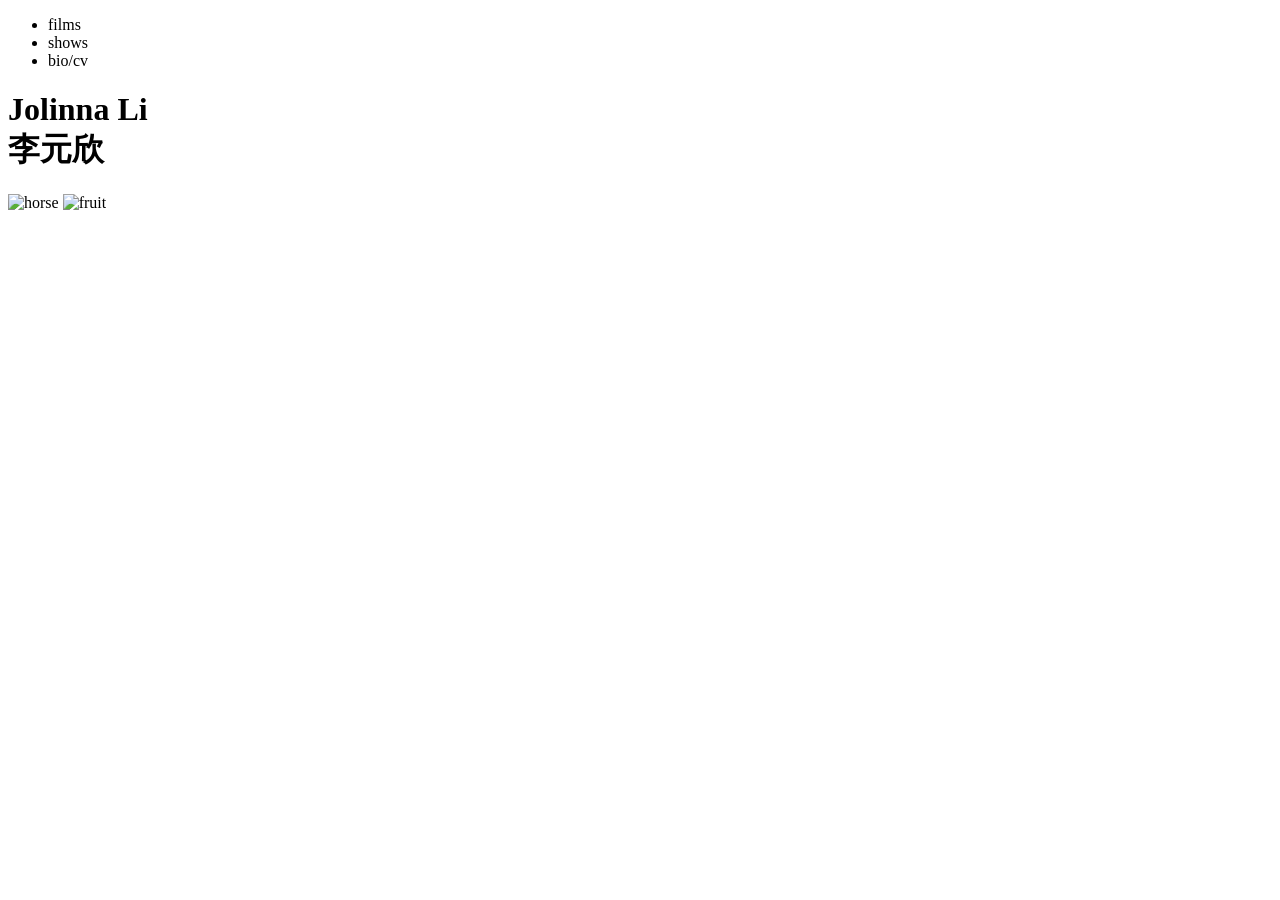
==== docs/index.html @ 83daa9af "Site update.." ====
<!DOCTYPE html>
<script>
window.idToGroup = {"home-remedies":"films","napa":"films","whats-the-hurry":"films","series-of-experiments":"films","guizhou":"films","a-rolling-stone-gathers-no-moss":"films","animus":"films","crows-mouth-film":"films","home-of-rocks":"films","fairytale":"films","me-and-my-babysitter":"films","growing-and-leaving":"films","intro-film":"films","the-womb-is-an-altar-of-all-the-things-i-miss":"shows","the-hand-is-no-ones":"shows"}
</script>
<!-- <!DOCTYPE html> -->
<link rel=stylesheet href="style.css">

<body>
	<div id="sidebar">
		<ul>
			<li id="but_films">films</li>
			<li id="but_shows">shows</li>
			<li id="but_bio">bio/cv</li>
		</ul>
	</div>
	<div id="sidebar2">
		<div id="sidebar_films" hidden>
			<ul>
				<li><a href="#home-remedies">home remedies</a></li><li><a href="#napa">NAPA</a></li><li><a href="#whats-the-hurry">what’s the hurry</a></li><li><a href="#series-of-experiments">A Series of Experiments on Time and Place</a></li><li><a href="#guizhou">Gui Zhou (Stories of the Return)</a></li><li><a href="#a-rolling-stone-gathers-no-moss">a rolling stone gathers no moss</a></li><li><a href="#animus">Animus</a></li><li><a href="#crows-mouth-film">crow’s mouth</a></li><li><a href="#home-of-rocks">home of rocks</a></li><li><a href="#fairytale">Fairytale</a></li><li><a href="#me-and-my-babysitter">Me and My Babysitter</a></li><li><a href="#growing-and-leaving">Growing and leaving</a></li><li><a href="#intro-film">Intro Film</a></li>
			</ul>
		</div>
		<div id="sidebar_shows" hidden>
			<ul>
				<li><a href="#the-womb-is-an-altar-of-all-the-things-i-miss">the womb is an altar of all the things i miss</a></li><li><a href="#the-hand-is-no-ones">the hand is no one’s by JAR</a></li>
			</ul>
		</div>
	</div>
	<div id="content">
		<div id="section_home" class="content_section">
			<h1>Jolinna Li<br>李元欣</h1>
			<img src="https://jolinnaliarchive.github.io/media/stills/napa/1.webp" alt="horse" id="horse">
			<img src="https://jolinnaliarchive.github.io/media/stills/home-remedies/3.webp" alt="fruit" id="fruit">
		</div>
		<div id="section_films" class="content_section" hidden>
			<div id="film_list_wrapper" class="content_wrapper">
				<div id="film_list" class="content">
					
<section id="home-remedies" class="film">
<div class="film_description">
	<h1>home remedies</h1>
	<time><time>January 2026</time></time>
	<p>Lost things in a dark river, a hand combing through it. A child on the search for order does it in secret to preserve its sacredness. Time precipitates. It gathers in low places. But the juvenile rituals remain. Praying morphs into home remedies made with glistening wax apples before finally taking form through the iris of the camera, where another system of faith is constructed.</p>

</div>
<div class="film_video"></div>

<div class="stills_slide">
	<div class="stills_wrapper">
		<div class="stills">
			<img src="https://jolinnaliarchive.github.io/media/stills/home-remedies/1.webp" alt="still"><img src="https://jolinnaliarchive.github.io/media/stills/home-remedies/2.webp" alt="still"><img src="https://jolinnaliarchive.github.io/media/stills/home-remedies/3.webp" alt="still"><img src="https://jolinnaliarchive.github.io/media/stills/home-remedies/4.webp" alt="still"><img src="https://jolinnaliarchive.github.io/media/stills/home-remedies/5.webp" alt="still"><img src="https://jolinnaliarchive.github.io/media/stills/home-remedies/6.webp" alt="still"><img src="https://jolinnaliarchive.github.io/media/stills/home-remedies/7.webp" alt="still"><img src="https://jolinnaliarchive.github.io/media/stills/home-remedies/8.webp" alt="still"><img src="https://jolinnaliarchive.github.io/media/stills/home-remedies/9.webp" alt="still"><img src="https://jolinnaliarchive.github.io/media/stills/home-remedies/10.webp" alt="still"><img src="https://jolinnaliarchive.github.io/media/stills/home-remedies/11.webp" alt="still">
		</div>
	</div>
</div>

</section>

<section id="napa" class="film">
<div class="film_description">
	<h1>NAPA</h1>
	<time><time>April 2025</time></time>
	<p>Three strangers meet in a park. Their conversation digresses, esses and flows. Are they evading an ending? Their imagination can only take them so far, but still, they take flight, hoping to suspend each other, or themselves, in story. A fisherman. A deer. A cabbage. Time multiplies and expands to hold their stories, but only for so long.</p>

</div>
<div class="film_video"><div style="padding:56.25% 0 0 0;position:relative;"><iframe src="https://player.vimeo.com/video/1078418083" frameborder="0" allow="autoplay; fullscreen; picture-in-picture; clipboard-write; encrypted-media; web-share" referrerpolicy="strict-origin-when-cross-origin" style="position:absolute;top:0;left:0;width:100%;height:100%;"></iframe></div><script src="https://player.vimeo.com/api/player.js"></script></div>

<div class="stills_slide">
	<div class="stills_wrapper">
		<div class="stills">
			<img src="https://jolinnaliarchive.github.io/media/stills/napa/1.webp" alt="still"><img src="https://jolinnaliarchive.github.io/media/stills/napa/2.webp" alt="still"><img src="https://jolinnaliarchive.github.io/media/stills/napa/3.webp" alt="still"><img src="https://jolinnaliarchive.github.io/media/stills/napa/4.webp" alt="still"><img src="https://jolinnaliarchive.github.io/media/stills/napa/5.webp" alt="still"><img src="https://jolinnaliarchive.github.io/media/stills/napa/6.webp" alt="still"><img src="https://jolinnaliarchive.github.io/media/stills/napa/7.webp" alt="still"><img src="https://jolinnaliarchive.github.io/media/stills/napa/8.webp" alt="still"><img src="https://jolinnaliarchive.github.io/media/stills/napa/9.webp" alt="still"><img src="https://jolinnaliarchive.github.io/media/stills/napa/10.webp" alt="still"><img src="https://jolinnaliarchive.github.io/media/stills/napa/11.webp" alt="still"><img src="https://jolinnaliarchive.github.io/media/stills/napa/12.webp" alt="still"><img src="https://jolinnaliarchive.github.io/media/stills/napa/13.webp" alt="still">
		</div>
	</div>
</div>

</section>

<section id="whats-the-hurry" class="film">
<div class="film_description">
	<h1>what’s the hurry</h1>
	<time><time>October 2024</time></time>
	<p>Two traveling strangers, Didi and Gogo, miss their train despite pressing matters waiting for them at the end of their journey. They find themselves in a waiting room, where a shared moment blossoms into an unexpected connection.</p>

</div>
<div class="film_video"></div>

<div class="stills_slide">
	<div class="stills_wrapper">
		<div class="stills">
			<img src="https://jolinnaliarchive.github.io/media/stills/whats-the-hurry/1.webp" alt="still"><img src="https://jolinnaliarchive.github.io/media/stills/whats-the-hurry/2.webp" alt="still"><img src="https://jolinnaliarchive.github.io/media/stills/whats-the-hurry/3.webp" alt="still"><img src="https://jolinnaliarchive.github.io/media/stills/whats-the-hurry/4.webp" alt="still"><img src="https://jolinnaliarchive.github.io/media/stills/whats-the-hurry/5.webp" alt="still"><img src="https://jolinnaliarchive.github.io/media/stills/whats-the-hurry/6.webp" alt="still"><img src="https://jolinnaliarchive.github.io/media/stills/whats-the-hurry/7.webp" alt="still">
		</div>
	</div>
</div>

</section>

<section id="series-of-experiments" class="film">
<div class="film_description">
	<h1>A Series of Experiments on Time and Place</h1>
	<time><time>September 2024</time></time>
	<p>An experimental series exploring memory, time, and distance, through conversation and performance. How do we in a digital age connect and reminisce? Plays with the use of greenscreen and mirrors.</p>

</div>
<div class="film_video"></div>

<div class="stills_slide">
	<div class="stills_wrapper">
		<div class="stills">
			<img src="https://jolinnaliarchive.github.io/media/stills/series-of-experiments/1.webp" alt="still"><img src="https://jolinnaliarchive.github.io/media/stills/series-of-experiments/2.webp" alt="still"><img src="https://jolinnaliarchive.github.io/media/stills/series-of-experiments/3.webp" alt="still">
		</div>
	</div>
</div>

</section>

<section id="guizhou" class="film">
<div class="film_description">
	<h1>Gui Zhou (Stories of the Return)</h1>
	<time><time>June 2024</time></time>
	<p>American film director Yu Ge travels to Taipei, Taiwan, to shoot a script that her mother was never able to complete before her passing, in hopes of gaining a better understanding of her mother’s homeland and heritage. Two stories of searching are told in parallel—the present-day story of a director and the film within her film, set during the 1980s Taiwan economic boom. As generational, cultural, and geographical gaps are tested, Yu Ge’s tenuous relationships with her actors and her late mother are pushed to the brink.</p>
<p>Written and shot in Taipei, Taiwan in the summer of 2024. <em>GuiZhou</em> is a project that has been greatly supported by the University of Virginia, having received three significant grants: the University Undergraduate Award for Arts Project, the Miller Arts Rising 4th Year Award, and the Echols Ingrassia Research Fund.</p>

</div>
<div class="film_video"><div style="padding:56.25% 0 0 0;position:relative;"><iframe src="https://player.vimeo.com/video/1095413608?h=ca8467b9e9" frameborder="0" allow="autoplay; fullscreen; picture-in-picture; clipboard-write; encrypted-media; web-share" referrerpolicy="strict-origin-when-cross-origin" style="position:absolute;top:0;left:0;width:100%;height:100%;"></iframe></div><script src="https://player.vimeo.com/api/player.js"></script></div>

<div class="stills_slide">
	<div class="stills_wrapper">
		<div class="stills">
			<img src="https://jolinnaliarchive.github.io/media/stills/guizhou/1.webp" alt="still"><img src="https://jolinnaliarchive.github.io/media/stills/guizhou/2.webp" alt="still"><img src="https://jolinnaliarchive.github.io/media/stills/guizhou/3.webp" alt="still"><img src="https://jolinnaliarchive.github.io/media/stills/guizhou/4.webp" alt="still"><img src="https://jolinnaliarchive.github.io/media/stills/guizhou/5.webp" alt="still"><img src="https://jolinnaliarchive.github.io/media/stills/guizhou/6.webp" alt="still"><img src="https://jolinnaliarchive.github.io/media/stills/guizhou/7.webp" alt="still"><img src="https://jolinnaliarchive.github.io/media/stills/guizhou/8.webp" alt="still">
		</div>
	</div>
</div>

</section>

<section id="a-rolling-stone-gathers-no-moss" class="film">
<div class="film_description">
	<h1>a rolling stone gathers no moss</h1>
	<time></time>
	<p>a rolling stone gathers no moss addresses collective art-making through resonant conversations and lingering stretches of shared imagination. At the secluded Biological Research Station at Pembroke, Virginia, an analogous relationship between creative and scientific processes surfaced. It was one of trial and error, and at times, much frustration. When things come to a halt, one turns to community, conversing and exchanging ideas until it feels right to venture out again. And the effect is often a rippling one. The flow of inspiration from person to person, like the complex ecological networks that surround us, underscore the symbiotic relationship between the creator of the film and the many creators within the film. Between the artists, fantastical visions are transposed and realized, while ideas of transparency, authorial voice, and “candidness” are stretched, amplified, and questioned. This film was first screened at Mountain Lake at our student Artlab Showcase and was officially selected for the Down East Flick Fest in Greenville, North Carolina where it will be screened in late November.</p>

</div>
<div class="film_video"><iframe class=film-yt src="https://www.youtube.com/embed/pgWBt0oGZjU" title="YouTube player for a rolling stone gathers no moss" frameborder=0 allow="accelerometer; autoplay; clipboard-write; encrypted-media; gyroscope; picture-in-picture; web-share" allowfullscreen></iframe></div>

<div class="stills_slide">
	<div class="stills_wrapper">
		<div class="stills">
			<img src="https://jolinnaliarchive.github.io/media/stills/a-rolling-stone-gathers-no-moss/1.webp" alt="still"><img src="https://jolinnaliarchive.github.io/media/stills/a-rolling-stone-gathers-no-moss/2.webp" alt="still"><img src="https://jolinnaliarchive.github.io/media/stills/a-rolling-stone-gathers-no-moss/3.webp" alt="still"><img src="https://jolinnaliarchive.github.io/media/stills/a-rolling-stone-gathers-no-moss/4.webp" alt="still"><img src="https://jolinnaliarchive.github.io/media/stills/a-rolling-stone-gathers-no-moss/5.webp" alt="still"><img src="https://jolinnaliarchive.github.io/media/stills/a-rolling-stone-gathers-no-moss/6.webp" alt="still"><img src="https://jolinnaliarchive.github.io/media/stills/a-rolling-stone-gathers-no-moss/7.webp" alt="still"><img src="https://jolinnaliarchive.github.io/media/stills/a-rolling-stone-gathers-no-moss/8.webp" alt="still"><img src="https://jolinnaliarchive.github.io/media/stills/a-rolling-stone-gathers-no-moss/9.webp" alt="still"><img src="https://jolinnaliarchive.github.io/media/stills/a-rolling-stone-gathers-no-moss/10.webp" alt="still"><img src="https://jolinnaliarchive.github.io/media/stills/a-rolling-stone-gathers-no-moss/11.webp" alt="still">
		</div>
	</div>
</div>

</section>

<section id="animus" class="film">
<div class="film_description">
	<h1>Animus</h1>
	<time><time>May 2024</time></time>
	<p>Animus is inspired by Taiwanese superstition and Greek mythology. While painting in a field, Daphne, an uninspired artist, is surprised by a mysterious Red figure that has something to show her. Animus explores the ways in which we bar ourselves from reaching our true potential and the experience of embracing the process.</p>

</div>
<div class="film_video"></div>

<div class="stills_slide">
	<div class="stills_wrapper">
		<div class="stills">
			<img src="https://jolinnaliarchive.github.io/media/stills/animus/1.webp" alt="still"><img src="https://jolinnaliarchive.github.io/media/stills/animus/2.webp" alt="still"><img src="https://jolinnaliarchive.github.io/media/stills/animus/3.webp" alt="still"><img src="https://jolinnaliarchive.github.io/media/stills/animus/4.webp" alt="still"><img src="https://jolinnaliarchive.github.io/media/stills/animus/5.webp" alt="still"><img src="https://jolinnaliarchive.github.io/media/stills/animus/6.webp" alt="still"><img src="https://jolinnaliarchive.github.io/media/stills/animus/7.webp" alt="still"><img src="https://jolinnaliarchive.github.io/media/stills/animus/8.webp" alt="still">
		</div>
	</div>
</div>

</section>

<section id="crows-mouth-film" class="film">
<div class="film_description">
	<h1>crow’s mouth</h1>
	<time><time>September 2023</time></time>
	<p>Famous film director Sage Liu is caught off guard at her interview regarding her newest project, a biopic of her mother, depicting their complicated relationship and her difficult upbringing. So what happens when her mom shows up at her studio unannounced?</p>

</div>
<div class="film_video"><iframe class=film-yt src="https://www.youtube.com/embed/FReeI0MKfI0" title="YouTube player for crow’s mouth" frameborder=0 allow="accelerometer; autoplay; clipboard-write; encrypted-media; gyroscope; picture-in-picture; web-share" allowfullscreen></iframe></div>

<div class="stills_slide">
	<div class="stills_wrapper">
		<div class="stills">
			<img src="https://jolinnaliarchive.github.io/media/stills/crows-mouth-film/1.webp" alt="still"><img src="https://jolinnaliarchive.github.io/media/stills/crows-mouth-film/2.webp" alt="still"><img src="https://jolinnaliarchive.github.io/media/stills/crows-mouth-film/3.webp" alt="still"><img src="https://jolinnaliarchive.github.io/media/stills/crows-mouth-film/4.webp" alt="still"><img src="https://jolinnaliarchive.github.io/media/stills/crows-mouth-film/5.webp" alt="still"><img src="https://jolinnaliarchive.github.io/media/stills/crows-mouth-film/6.webp" alt="still"><img src="https://jolinnaliarchive.github.io/media/stills/crows-mouth-film/7.webp" alt="still"><img src="https://jolinnaliarchive.github.io/media/stills/crows-mouth-film/8.webp" alt="still"><img src="https://jolinnaliarchive.github.io/media/stills/crows-mouth-film/9.webp" alt="still"><img src="https://jolinnaliarchive.github.io/media/stills/crows-mouth-film/10.webp" alt="still"><img src="https://jolinnaliarchive.github.io/media/stills/crows-mouth-film/11.webp" alt="still"><img src="https://jolinnaliarchive.github.io/media/stills/crows-mouth-film/12.webp" alt="still"><img src="https://jolinnaliarchive.github.io/media/stills/crows-mouth-film/13.webp" alt="still"><img src="https://jolinnaliarchive.github.io/media/stills/crows-mouth-film/14.webp" alt="still"><img src="https://jolinnaliarchive.github.io/media/stills/crows-mouth-film/15.webp" alt="still">
		</div>
	</div>
</div>

</section>

<section id="home-of-rocks" class="film">
<div class="film_description">
	<h1>home of rocks</h1>
	<time><time>September 2023</time></time>
	<p>Two friends, Frank and Noelle, investigate a cave surrounded by internet mystery. Once inside, the two find themselves reckoning with the horrors of their own imagination.</p>

</div>
<div class="film_video"><iframe class=film-yt src="https://www.youtube.com/embed/6hPOSOGaghQ" title="YouTube player for home of rocks" frameborder=0 allow="accelerometer; autoplay; clipboard-write; encrypted-media; gyroscope; picture-in-picture; web-share" allowfullscreen></iframe></div>

<div class="stills_slide">
	<div class="stills_wrapper">
		<div class="stills">
			<img src="https://jolinnaliarchive.github.io/media/stills/home-of-rocks/1.webp" alt="still"><img src="https://jolinnaliarchive.github.io/media/stills/home-of-rocks/2.webp" alt="still"><img src="https://jolinnaliarchive.github.io/media/stills/home-of-rocks/3.webp" alt="still"><img src="https://jolinnaliarchive.github.io/media/stills/home-of-rocks/4.webp" alt="still"><img src="https://jolinnaliarchive.github.io/media/stills/home-of-rocks/5.webp" alt="still"><img src="https://jolinnaliarchive.github.io/media/stills/home-of-rocks/6.webp" alt="still"><img src="https://jolinnaliarchive.github.io/media/stills/home-of-rocks/7.webp" alt="still"><img src="https://jolinnaliarchive.github.io/media/stills/home-of-rocks/8.webp" alt="still"><img src="https://jolinnaliarchive.github.io/media/stills/home-of-rocks/9.webp" alt="still"><img src="https://jolinnaliarchive.github.io/media/stills/home-of-rocks/10.webp" alt="still"><img src="https://jolinnaliarchive.github.io/media/stills/home-of-rocks/11.webp" alt="still"><img src="https://jolinnaliarchive.github.io/media/stills/home-of-rocks/12.webp" alt="still">
		</div>
	</div>
</div>

</section>

<section id="fairytale" class="film">
<div class="film_description">
	<h1>Fairytale</h1>
	<time><time>May 2023</time></time>
	<p>An intimate short film that explores Grace’s imaginary world as she goes on a quest to find an endangered bird, playing with ideas of friendship and realism through narration.</p>

</div>
<div class="film_video"><iframe class=film-yt src="https://www.youtube.com/embed/lN-jGt7pZR4" title="YouTube player for Fairytale" frameborder=0 allow="accelerometer; autoplay; clipboard-write; encrypted-media; gyroscope; picture-in-picture; web-share" allowfullscreen></iframe></div>

<div class="stills_slide">
	<div class="stills_wrapper">
		<div class="stills">
			<img src="https://jolinnaliarchive.github.io/media/stills/fairytale/1.webp" alt="still"><img src="https://jolinnaliarchive.github.io/media/stills/fairytale/2.webp" alt="still"><img src="https://jolinnaliarchive.github.io/media/stills/fairytale/3.webp" alt="still"><img src="https://jolinnaliarchive.github.io/media/stills/fairytale/4.webp" alt="still"><img src="https://jolinnaliarchive.github.io/media/stills/fairytale/5.webp" alt="still"><img src="https://jolinnaliarchive.github.io/media/stills/fairytale/6.webp" alt="still"><img src="https://jolinnaliarchive.github.io/media/stills/fairytale/7.webp" alt="still">
		</div>
	</div>
</div>

</section>

<section id="me-and-my-babysitter" class="film">
<div class="film_description">
	<h1>Me and My Babysitter</h1>
	<time><time>December 2022</time></time>
	<p>How do we learn to do bad things? And how does our knowledge of evil inform our adolescence? These questions are explored in this film through learned transgressions. In a way, by learning how to be cruel, a girl grows up.</p>

</div>
<div class="film_video"><iframe class=film-yt src="https://www.youtube.com/embed/OAnNDhukNuo" title="YouTube player for Me and My Babysitter" frameborder=0 allow="accelerometer; autoplay; clipboard-write; encrypted-media; gyroscope; picture-in-picture; web-share" allowfullscreen></iframe></div>

<div class="stills_slide">
	<div class="stills_wrapper">
		<div class="stills">
			<img src="https://jolinnaliarchive.github.io/media/stills/me-and-my-babysitter/1.webp" alt="still"><img src="https://jolinnaliarchive.github.io/media/stills/me-and-my-babysitter/2.webp" alt="still"><img src="https://jolinnaliarchive.github.io/media/stills/me-and-my-babysitter/3.webp" alt="still"><img src="https://jolinnaliarchive.github.io/media/stills/me-and-my-babysitter/4.webp" alt="still"><img src="https://jolinnaliarchive.github.io/media/stills/me-and-my-babysitter/5.webp" alt="still"><img src="https://jolinnaliarchive.github.io/media/stills/me-and-my-babysitter/6.webp" alt="still"><img src="https://jolinnaliarchive.github.io/media/stills/me-and-my-babysitter/7.webp" alt="still"><img src="https://jolinnaliarchive.github.io/media/stills/me-and-my-babysitter/8.webp" alt="still"><img src="https://jolinnaliarchive.github.io/media/stills/me-and-my-babysitter/9.webp" alt="still"><img src="https://jolinnaliarchive.github.io/media/stills/me-and-my-babysitter/10.webp" alt="still"><img src="https://jolinnaliarchive.github.io/media/stills/me-and-my-babysitter/11.webp" alt="still"><img src="https://jolinnaliarchive.github.io/media/stills/me-and-my-babysitter/12.webp" alt="still"><img src="https://jolinnaliarchive.github.io/media/stills/me-and-my-babysitter/13.webp" alt="still"><img src="https://jolinnaliarchive.github.io/media/stills/me-and-my-babysitter/14.webp" alt="still"><img src="https://jolinnaliarchive.github.io/media/stills/me-and-my-babysitter/15.webp" alt="still"><img src="https://jolinnaliarchive.github.io/media/stills/me-and-my-babysitter/16.webp" alt="still"><img src="https://jolinnaliarchive.github.io/media/stills/me-and-my-babysitter/17.webp" alt="still"><img src="https://jolinnaliarchive.github.io/media/stills/me-and-my-babysitter/18.webp" alt="still"><img src="https://jolinnaliarchive.github.io/media/stills/me-and-my-babysitter/19.webp" alt="still"><img src="https://jolinnaliarchive.github.io/media/stills/me-and-my-babysitter/20.webp" alt="still">
		</div>
	</div>
</div>

</section>

<section id="growing-and-leaving" class="film">
<div class="film_description">
	<h1>Growing and leaving</h1>
	<time></time>
	<p>Second analog film. A girl revisits childhood sites and sees a shadow of something she left behind. Plays with angles and disorientation.</p>

</div>
<div class="film_video"><iframe class=film-yt src="https://www.youtube.com/embed/tmo5HYpJDSs" title="YouTube player for Growing and leaving" frameborder=0 allow="accelerometer; autoplay; clipboard-write; encrypted-media; gyroscope; picture-in-picture; web-share" allowfullscreen></iframe></div>

<div class="stills_slide">
	<div class="stills_wrapper">
		<div class="stills">
			<img src="https://jolinnaliarchive.github.io/media/stills/growing-and-leaving/1.webp" alt="still"><img src="https://jolinnaliarchive.github.io/media/stills/growing-and-leaving/2.webp" alt="still"><img src="https://jolinnaliarchive.github.io/media/stills/growing-and-leaving/3.webp" alt="still"><img src="https://jolinnaliarchive.github.io/media/stills/growing-and-leaving/4.webp" alt="still"><img src="https://jolinnaliarchive.github.io/media/stills/growing-and-leaving/5.webp" alt="still"><img src="https://jolinnaliarchive.github.io/media/stills/growing-and-leaving/6.webp" alt="still"><img src="https://jolinnaliarchive.github.io/media/stills/growing-and-leaving/7.webp" alt="still"><img src="https://jolinnaliarchive.github.io/media/stills/growing-and-leaving/8.webp" alt="still"><img src="https://jolinnaliarchive.github.io/media/stills/growing-and-leaving/9.webp" alt="still"><img src="https://jolinnaliarchive.github.io/media/stills/growing-and-leaving/10.webp" alt="still">
		</div>
	</div>
</div>

</section>

<section id="intro-film" class="film">
<div class="film_description">
	<h1>Intro Film</h1>
	<time></time>
	<p>Shorts shot on 16 mm film for Kevin Everson’s introduction to Film class where bolex cameras were used to explore experimental storytelling. Three vignettes: <em>Brunch</em>, <em>A Kettle Boils While being Watched</em>, and <em>Haiku</em>.</p>

</div>
<div class="film_video"><iframe class=film-yt src="https://www.youtube.com/embed/qG45tsNTZmU" title="YouTube player for Intro Film" frameborder=0 allow="accelerometer; autoplay; clipboard-write; encrypted-media; gyroscope; picture-in-picture; web-share" allowfullscreen></iframe></div>

<div class="stills_slide">
	<div class="stills_wrapper">
		<div class="stills">
			<img src="https://jolinnaliarchive.github.io/media/stills/intro-film/1.webp" alt="still"><img src="https://jolinnaliarchive.github.io/media/stills/intro-film/2.webp" alt="still"><img src="https://jolinnaliarchive.github.io/media/stills/intro-film/3.webp" alt="still"><img src="https://jolinnaliarchive.github.io/media/stills/intro-film/4.webp" alt="still"><img src="https://jolinnaliarchive.github.io/media/stills/intro-film/5.webp" alt="still"><img src="https://jolinnaliarchive.github.io/media/stills/intro-film/6.webp" alt="still"><img src="https://jolinnaliarchive.github.io/media/stills/intro-film/7.webp" alt="still"><img src="https://jolinnaliarchive.github.io/media/stills/intro-film/8.webp" alt="still"><img src="https://jolinnaliarchive.github.io/media/stills/intro-film/9.webp" alt="still">
		</div>
	</div>
</div>

</section>

				</div>
			</div>
		</div>
		<div id="section_shows" class="content_section" hidden>
			<div id="show_list_wrapper" class="content_wrapper">
				<div id="show_list" class="content">
					
<section id="the-womb-is-an-altar-of-all-the-things-i-miss" class="film">
<div class="film_description">
	<h1>the womb is an altar of all the things i miss</h1>
	<time></time>
	<p>duo film and multimedia installation gallery show with Autumn Samone</p>

</div>
<div class="film_video">
	<div class="film_video"></div>
</div>

<div class="stills_slide">
	<div class="stills_wrapper">
		<div class="stills">
			<img src="https://jolinnaliarchive.github.io/media/stills/the-womb-is-an-altar-of-all-the-things-i-miss/1.webp" alt="still"><img src="https://jolinnaliarchive.github.io/media/stills/the-womb-is-an-altar-of-all-the-things-i-miss/2.webp" alt="still"><img src="https://jolinnaliarchive.github.io/media/stills/the-womb-is-an-altar-of-all-the-things-i-miss/3.webp" alt="still"><img src="https://jolinnaliarchive.github.io/media/stills/the-womb-is-an-altar-of-all-the-things-i-miss/4.webp" alt="still">
		</div>
	</div>
</div>

</section>

<section id="the-hand-is-no-ones" class="film">
<div class="film_description">
	<h1>the hand is no one’s by JAR</h1>
	<time></time>
	<p>Undergraduate thesis show with Autumn Samone and Rian Gonzalez</p>

</div>
<div class="film_video">
	<div class="film_video"></div>
</div>

<div class="stills_slide">
	<div class="stills_wrapper">
		<div class="stills">
			<img src="https://jolinnaliarchive.github.io/media/stills/the-hand-is-no-ones/1.webp" alt="still"><img src="https://jolinnaliarchive.github.io/media/stills/the-hand-is-no-ones/2.webp" alt="still"><img src="https://jolinnaliarchive.github.io/media/stills/the-hand-is-no-ones/3.webp" alt="still"><img src="https://jolinnaliarchive.github.io/media/stills/the-hand-is-no-ones/4.webp" alt="still"><img src="https://jolinnaliarchive.github.io/media/stills/the-hand-is-no-ones/5.webp" alt="still"><img src="https://jolinnaliarchive.github.io/media/stills/the-hand-is-no-ones/6.webp" alt="still">
		</div>
	</div>
</div>

</section>

				</div>
			</div>
		</div>
		<div id="section_bio" class="content_section" hidden>
			<div id="bio_wrapper" class="content_wrapper">
				<h1>About</h1>
				<div id="bio">
					<img src="https://jolinnaliarchive.github.io/media/bio/0.webp">
					<div id="bio-text">
						<p>Jolinna Li is an artist, writer, and filmmaker born and raised between Charlottesville, Virginia; Taipei, Taiwan; and Shanghai, China. She is currently based in Taiwan but will be moving to Los Angeles in the Spring. </p>
						<br>
						<p>Li is the recipient of the 2025-2026 VMFA graduate arts fellowship award and the 2024 UVA Distinguished Artist Award. Her 2024 feature film Gui Zhou was selected at the Asian American International Film Festival in New York, NY. They received their BA from the University of Virginia in Studio Art and English in 2025, concentrating in film and creative writing.</p>
						<br>
						<p>Li is interested in leveraging filmic architecture in combination with nested story structures to explore the tension and tenderness that define the human experience. Li's approach is always considering the relationships between the camera, gaze, and power—how visual framing reinforces dynamics of vulnerability and agency. These explorations rooted in personal encounters are then tested and escalated into a broader examination of the gaps within generational, geographical, and emotional landscapes. Individuals are bound by the thresholds of the frame as they reckon with  irreconcilable losses due to the failure of political and economic structures. But those same individuals also resist and revolt, and present-day, collective myth making emerges.</p>
					</div>
					<div> Contact: <a href="mailto:jolinnayli@gmail.com"><u>jolinnayli@gmail.com</u></a> <br> CV: <a target="_blank" href="./Li_Jolinna_CV.pdf"><u>PDF</u></a> </div>
				</div>
			</div>
		</div>
	</div>
</body>

<script src="script.js"></script>
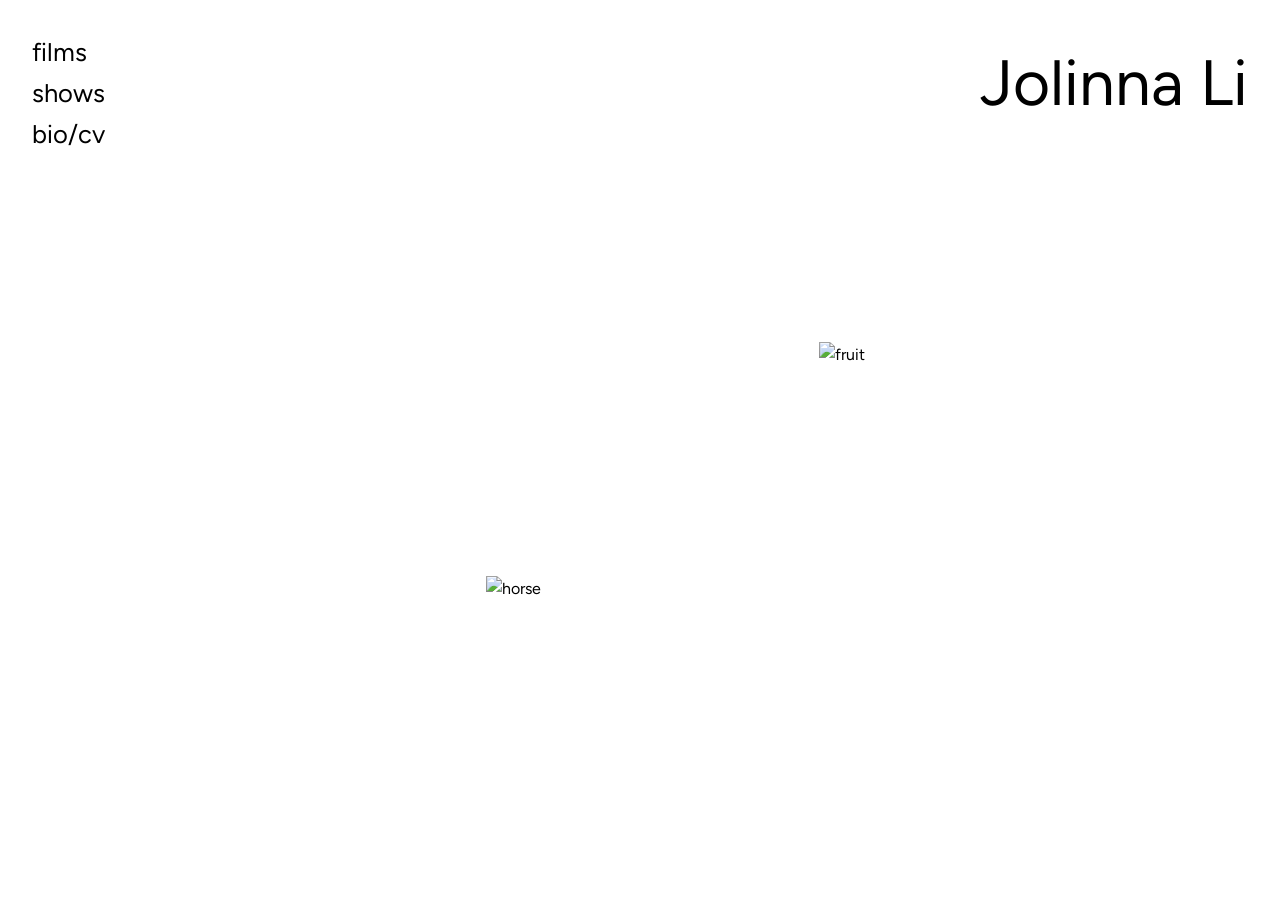
==== commit 51f2214d: "Update test" ====
--- a/docs/index.html
+++ b/docs/index.html
@@ -27,9 +27,9 @@
 	</div>
 	<div id="content">
 		<div id="section_home" class="content_section">
-			<h1>Jolinna Li<br>李元欣</h1>
-			<img src="https://jolinnaliarchive.github.io/media/stills/napa/1.webp" alt="horse" id="horse">
-			<img src="https://jolinnaliarchive.github.io/media/stills/home-remedies/3.webp" alt="fruit" id="fruit">
+			<h1>Jolinna Li</h1>
+			<img src="/media/stills/napa/1.webp" alt="horse" id="horse">
+			<img src="/media/stills/home-remedies/3.webp" alt="fruit" id="fruit">
 		</div>
 		<div id="section_films" class="content_section" hidden>
 			<div id="film_list_wrapper" class="content_wrapper">
@@ -42,12 +42,12 @@
 	<p>Lost things in a dark river, a hand combing through it. A child on the search for order does it in secret to preserve its sacredness. Time precipitates. It gathers in low places. But the juvenile rituals remain. Praying morphs into home remedies made with glistening wax apples before finally taking form through the iris of the camera, where another system of faith is constructed.</p>
 
 </div>
-<div class="film_video"></div>
-
-<div class="stills_slide">
-	<div class="stills_wrapper">
-		<div class="stills">
-			<img src="https://jolinnaliarchive.github.io/media/stills/home-remedies/1.webp" alt="still"><img src="https://jolinnaliarchive.github.io/media/stills/home-remedies/2.webp" alt="still"><img src="https://jolinnaliarchive.github.io/media/stills/home-remedies/3.webp" alt="still"><img src="https://jolinnaliarchive.github.io/media/stills/home-remedies/4.webp" alt="still"><img src="https://jolinnaliarchive.github.io/media/stills/home-remedies/5.webp" alt="still"><img src="https://jolinnaliarchive.github.io/media/stills/home-remedies/6.webp" alt="still"><img src="https://jolinnaliarchive.github.io/media/stills/home-remedies/7.webp" alt="still"><img src="https://jolinnaliarchive.github.io/media/stills/home-remedies/8.webp" alt="still"><img src="https://jolinnaliarchive.github.io/media/stills/home-remedies/9.webp" alt="still"><img src="https://jolinnaliarchive.github.io/media/stills/home-remedies/10.webp" alt="still"><img src="https://jolinnaliarchive.github.io/media/stills/home-remedies/11.webp" alt="still">
+
+
+<div class="stills_slide">
+	<div class="stills_wrapper">
+		<div class="stills">
+			<div class=still><img src="/media/stills/home-remedies/1.webp" alt="still"></div><div class=still><img src="/media/stills/home-remedies/2.webp" alt="still"></div><div class=still><img src="/media/stills/home-remedies/3.webp" alt="still"></div><div class=still><img src="/media/stills/home-remedies/4.webp" alt="still"></div><div class=still><img src="/media/stills/home-remedies/5.webp" alt="still"></div><div class=still><img src="/media/stills/home-remedies/6.webp" alt="still"></div><div class=still><img src="/media/stills/home-remedies/7.webp" alt="still"></div><div class=still><img src="/media/stills/home-remedies/8.webp" alt="still"></div><div class=still><img src="/media/stills/home-remedies/9.webp" alt="still"></div><div class=still><img src="/media/stills/home-remedies/10.webp" alt="still"></div><div class=still><img src="/media/stills/home-remedies/11.webp" alt="still"></div>
 		</div>
 	</div>
 </div>
@@ -61,12 +61,12 @@
 	<p>Three strangers meet in a park. Their conversation digresses, esses and flows. Are they evading an ending? Their imagination can only take them so far, but still, they take flight, hoping to suspend each other, or themselves, in story. A fisherman. A deer. A cabbage. Time multiplies and expands to hold their stories, but only for so long.</p>
 
 </div>
-<div class="film_video"><div style="padding:56.25% 0 0 0;position:relative;"><iframe src="https://player.vimeo.com/video/1078418083" frameborder="0" allow="autoplay; fullscreen; picture-in-picture; clipboard-write; encrypted-media; web-share" referrerpolicy="strict-origin-when-cross-origin" style="position:absolute;top:0;left:0;width:100%;height:100%;"></iframe></div><script src="https://player.vimeo.com/api/player.js"></script></div>
-
-<div class="stills_slide">
-	<div class="stills_wrapper">
-		<div class="stills">
-			<img src="https://jolinnaliarchive.github.io/media/stills/napa/1.webp" alt="still"><img src="https://jolinnaliarchive.github.io/media/stills/napa/2.webp" alt="still"><img src="https://jolinnaliarchive.github.io/media/stills/napa/3.webp" alt="still"><img src="https://jolinnaliarchive.github.io/media/stills/napa/4.webp" alt="still"><img src="https://jolinnaliarchive.github.io/media/stills/napa/5.webp" alt="still"><img src="https://jolinnaliarchive.github.io/media/stills/napa/6.webp" alt="still"><img src="https://jolinnaliarchive.github.io/media/stills/napa/7.webp" alt="still"><img src="https://jolinnaliarchive.github.io/media/stills/napa/8.webp" alt="still"><img src="https://jolinnaliarchive.github.io/media/stills/napa/9.webp" alt="still"><img src="https://jolinnaliarchive.github.io/media/stills/napa/10.webp" alt="still"><img src="https://jolinnaliarchive.github.io/media/stills/napa/11.webp" alt="still"><img src="https://jolinnaliarchive.github.io/media/stills/napa/12.webp" alt="still"><img src="https://jolinnaliarchive.github.io/media/stills/napa/13.webp" alt="still">
+
+
+<div class="stills_slide">
+	<div class="stills_wrapper">
+		<div class="stills">
+			<div class=still><img src="/media/stills/napa/1.webp" alt="still"></div><div class=still><img src="/media/stills/napa/2.webp" alt="still"></div><div class=still><img src="/media/stills/napa/3.webp" alt="still"></div><div class=still><img src="/media/stills/napa/4.webp" alt="still"></div><div class=still><img src="/media/stills/napa/5.webp" alt="still"></div><div class=still><img src="/media/stills/napa/6.webp" alt="still"></div><div class=still><img src="/media/stills/napa/7.webp" alt="still"></div><div class=still><img src="/media/stills/napa/8.webp" alt="still"></div><div class=still><img src="/media/stills/napa/9.webp" alt="still"></div><div class=still><img src="/media/stills/napa/10.webp" alt="still"></div><div class=still><img src="/media/stills/napa/11.webp" alt="still"></div><div class=still><img src="/media/stills/napa/12.webp" alt="still"></div><div class=still><img src="/media/stills/napa/13.webp" alt="still"></div>
 		</div>
 	</div>
 </div>
@@ -80,12 +80,12 @@
 	<p>Two traveling strangers, Didi and Gogo, miss their train despite pressing matters waiting for them at the end of their journey. They find themselves in a waiting room, where a shared moment blossoms into an unexpected connection.</p>
 
 </div>
-<div class="film_video"></div>
-
-<div class="stills_slide">
-	<div class="stills_wrapper">
-		<div class="stills">
-			<img src="https://jolinnaliarchive.github.io/media/stills/whats-the-hurry/1.webp" alt="still"><img src="https://jolinnaliarchive.github.io/media/stills/whats-the-hurry/2.webp" alt="still"><img src="https://jolinnaliarchive.github.io/media/stills/whats-the-hurry/3.webp" alt="still"><img src="https://jolinnaliarchive.github.io/media/stills/whats-the-hurry/4.webp" alt="still"><img src="https://jolinnaliarchive.github.io/media/stills/whats-the-hurry/5.webp" alt="still"><img src="https://jolinnaliarchive.github.io/media/stills/whats-the-hurry/6.webp" alt="still"><img src="https://jolinnaliarchive.github.io/media/stills/whats-the-hurry/7.webp" alt="still">
+
+
+<div class="stills_slide">
+	<div class="stills_wrapper">
+		<div class="stills">
+			<div class=still><img src="/media/stills/whats-the-hurry/1.webp" alt="still"></div><div class=still><img src="/media/stills/whats-the-hurry/2.webp" alt="still"></div><div class=still><img src="/media/stills/whats-the-hurry/3.webp" alt="still"></div><div class=still><img src="/media/stills/whats-the-hurry/4.webp" alt="still"></div><div class=still><img src="/media/stills/whats-the-hurry/5.webp" alt="still"></div><div class=still><img src="/media/stills/whats-the-hurry/6.webp" alt="still"></div><div class=still><img src="/media/stills/whats-the-hurry/7.webp" alt="still"></div>
 		</div>
 	</div>
 </div>
@@ -99,12 +99,12 @@
 	<p>An experimental series exploring memory, time, and distance, through conversation and performance. How do we in a digital age connect and reminisce? Plays with the use of greenscreen and mirrors.</p>
 
 </div>
-<div class="film_video"></div>
-
-<div class="stills_slide">
-	<div class="stills_wrapper">
-		<div class="stills">
-			<img src="https://jolinnaliarchive.github.io/media/stills/series-of-experiments/1.webp" alt="still"><img src="https://jolinnaliarchive.github.io/media/stills/series-of-experiments/2.webp" alt="still"><img src="https://jolinnaliarchive.github.io/media/stills/series-of-experiments/3.webp" alt="still">
+
+
+<div class="stills_slide">
+	<div class="stills_wrapper">
+		<div class="stills">
+			<div class=still><img src="/media/stills/series-of-experiments/1.webp" alt="still"></div><div class=still><img src="/media/stills/series-of-experiments/2.webp" alt="still"></div><div class=still><img src="/media/stills/series-of-experiments/3.webp" alt="still"></div>
 		</div>
 	</div>
 </div>
@@ -119,12 +119,12 @@
 <p>Written and shot in Taipei, Taiwan in the summer of 2024. <em>GuiZhou</em> is a project that has been greatly supported by the University of Virginia, having received three significant grants: the University Undergraduate Award for Arts Project, the Miller Arts Rising 4th Year Award, and the Echols Ingrassia Research Fund.</p>
 
 </div>
-<div class="film_video"><div style="padding:56.25% 0 0 0;position:relative;"><iframe src="https://player.vimeo.com/video/1095413608?h=ca8467b9e9" frameborder="0" allow="autoplay; fullscreen; picture-in-picture; clipboard-write; encrypted-media; web-share" referrerpolicy="strict-origin-when-cross-origin" style="position:absolute;top:0;left:0;width:100%;height:100%;"></iframe></div><script src="https://player.vimeo.com/api/player.js"></script></div>
-
-<div class="stills_slide">
-	<div class="stills_wrapper">
-		<div class="stills">
-			<img src="https://jolinnaliarchive.github.io/media/stills/guizhou/1.webp" alt="still"><img src="https://jolinnaliarchive.github.io/media/stills/guizhou/2.webp" alt="still"><img src="https://jolinnaliarchive.github.io/media/stills/guizhou/3.webp" alt="still"><img src="https://jolinnaliarchive.github.io/media/stills/guizhou/4.webp" alt="still"><img src="https://jolinnaliarchive.github.io/media/stills/guizhou/5.webp" alt="still"><img src="https://jolinnaliarchive.github.io/media/stills/guizhou/6.webp" alt="still"><img src="https://jolinnaliarchive.github.io/media/stills/guizhou/7.webp" alt="still"><img src="https://jolinnaliarchive.github.io/media/stills/guizhou/8.webp" alt="still">
+
+
+<div class="stills_slide">
+	<div class="stills_wrapper">
+		<div class="stills">
+			<div class=still><img src="/media/stills/guizhou/1.webp" alt="still"></div><div class=still><img src="/media/stills/guizhou/2.webp" alt="still"></div><div class=still><img src="/media/stills/guizhou/3.webp" alt="still"></div><div class=still><img src="/media/stills/guizhou/4.webp" alt="still"></div><div class=still><img src="/media/stills/guizhou/5.webp" alt="still"></div><div class=still><img src="/media/stills/guizhou/6.webp" alt="still"></div><div class=still><img src="/media/stills/guizhou/7.webp" alt="still"></div><div class=still><img src="/media/stills/guizhou/8.webp" alt="still"></div>
 		</div>
 	</div>
 </div>
@@ -138,12 +138,12 @@
 	<p>a rolling stone gathers no moss addresses collective art-making through resonant conversations and lingering stretches of shared imagination. At the secluded Biological Research Station at Pembroke, Virginia, an analogous relationship between creative and scientific processes surfaced. It was one of trial and error, and at times, much frustration. When things come to a halt, one turns to community, conversing and exchanging ideas until it feels right to venture out again. And the effect is often a rippling one. The flow of inspiration from person to person, like the complex ecological networks that surround us, underscore the symbiotic relationship between the creator of the film and the many creators within the film. Between the artists, fantastical visions are transposed and realized, while ideas of transparency, authorial voice, and “candidness” are stretched, amplified, and questioned. This film was first screened at Mountain Lake at our student Artlab Showcase and was officially selected for the Down East Flick Fest in Greenville, North Carolina where it will be screened in late November.</p>
 
 </div>
-<div class="film_video"><iframe class=film-yt src="https://www.youtube.com/embed/pgWBt0oGZjU" title="YouTube player for a rolling stone gathers no moss" frameborder=0 allow="accelerometer; autoplay; clipboard-write; encrypted-media; gyroscope; picture-in-picture; web-share" allowfullscreen></iframe></div>
-
-<div class="stills_slide">
-	<div class="stills_wrapper">
-		<div class="stills">
-			<img src="https://jolinnaliarchive.github.io/media/stills/a-rolling-stone-gathers-no-moss/1.webp" alt="still"><img src="https://jolinnaliarchive.github.io/media/stills/a-rolling-stone-gathers-no-moss/2.webp" alt="still"><img src="https://jolinnaliarchive.github.io/media/stills/a-rolling-stone-gathers-no-moss/3.webp" alt="still"><img src="https://jolinnaliarchive.github.io/media/stills/a-rolling-stone-gathers-no-moss/4.webp" alt="still"><img src="https://jolinnaliarchive.github.io/media/stills/a-rolling-stone-gathers-no-moss/5.webp" alt="still"><img src="https://jolinnaliarchive.github.io/media/stills/a-rolling-stone-gathers-no-moss/6.webp" alt="still"><img src="https://jolinnaliarchive.github.io/media/stills/a-rolling-stone-gathers-no-moss/7.webp" alt="still"><img src="https://jolinnaliarchive.github.io/media/stills/a-rolling-stone-gathers-no-moss/8.webp" alt="still"><img src="https://jolinnaliarchive.github.io/media/stills/a-rolling-stone-gathers-no-moss/9.webp" alt="still"><img src="https://jolinnaliarchive.github.io/media/stills/a-rolling-stone-gathers-no-moss/10.webp" alt="still"><img src="https://jolinnaliarchive.github.io/media/stills/a-rolling-stone-gathers-no-moss/11.webp" alt="still">
+
+
+<div class="stills_slide">
+	<div class="stills_wrapper">
+		<div class="stills">
+			<div class=still><img src="/media/stills/a-rolling-stone-gathers-no-moss/1.webp" alt="still"></div><div class=still><img src="/media/stills/a-rolling-stone-gathers-no-moss/2.webp" alt="still"></div><div class=still><img src="/media/stills/a-rolling-stone-gathers-no-moss/3.webp" alt="still"></div><div class=still><img src="/media/stills/a-rolling-stone-gathers-no-moss/4.webp" alt="still"></div><div class=still><img src="/media/stills/a-rolling-stone-gathers-no-moss/5.webp" alt="still"></div><div class=still><img src="/media/stills/a-rolling-stone-gathers-no-moss/6.webp" alt="still"></div><div class=still><img src="/media/stills/a-rolling-stone-gathers-no-moss/7.webp" alt="still"></div><div class=still><img src="/media/stills/a-rolling-stone-gathers-no-moss/8.webp" alt="still"></div><div class=still><img src="/media/stills/a-rolling-stone-gathers-no-moss/9.webp" alt="still"></div><div class=still><img src="/media/stills/a-rolling-stone-gathers-no-moss/10.webp" alt="still"></div><div class=still><img src="/media/stills/a-rolling-stone-gathers-no-moss/11.webp" alt="still"></div>
 		</div>
 	</div>
 </div>
@@ -157,12 +157,12 @@
 	<p>Animus is inspired by Taiwanese superstition and Greek mythology. While painting in a field, Daphne, an uninspired artist, is surprised by a mysterious Red figure that has something to show her. Animus explores the ways in which we bar ourselves from reaching our true potential and the experience of embracing the process.</p>
 
 </div>
-<div class="film_video"></div>
-
-<div class="stills_slide">
-	<div class="stills_wrapper">
-		<div class="stills">
-			<img src="https://jolinnaliarchive.github.io/media/stills/animus/1.webp" alt="still"><img src="https://jolinnaliarchive.github.io/media/stills/animus/2.webp" alt="still"><img src="https://jolinnaliarchive.github.io/media/stills/animus/3.webp" alt="still"><img src="https://jolinnaliarchive.github.io/media/stills/animus/4.webp" alt="still"><img src="https://jolinnaliarchive.github.io/media/stills/animus/5.webp" alt="still"><img src="https://jolinnaliarchive.github.io/media/stills/animus/6.webp" alt="still"><img src="https://jolinnaliarchive.github.io/media/stills/animus/7.webp" alt="still"><img src="https://jolinnaliarchive.github.io/media/stills/animus/8.webp" alt="still">
+
+
+<div class="stills_slide">
+	<div class="stills_wrapper">
+		<div class="stills">
+			<div class=still><img src="/media/stills/animus/1.webp" alt="still"></div><div class=still><img src="/media/stills/animus/2.webp" alt="still"></div><div class=still><img src="/media/stills/animus/3.webp" alt="still"></div><div class=still><img src="/media/stills/animus/4.webp" alt="still"></div><div class=still><img src="/media/stills/animus/5.webp" alt="still"></div><div class=still><img src="/media/stills/animus/6.webp" alt="still"></div><div class=still><img src="/media/stills/animus/7.webp" alt="still"></div><div class=still><img src="/media/stills/animus/8.webp" alt="still"></div>
 		</div>
 	</div>
 </div>
@@ -176,12 +176,12 @@
 	<p>Famous film director Sage Liu is caught off guard at her interview regarding her newest project, a biopic of her mother, depicting their complicated relationship and her difficult upbringing. So what happens when her mom shows up at her studio unannounced?</p>
 
 </div>
-<div class="film_video"><iframe class=film-yt src="https://www.youtube.com/embed/FReeI0MKfI0" title="YouTube player for crow’s mouth" frameborder=0 allow="accelerometer; autoplay; clipboard-write; encrypted-media; gyroscope; picture-in-picture; web-share" allowfullscreen></iframe></div>
-
-<div class="stills_slide">
-	<div class="stills_wrapper">
-		<div class="stills">
-			<img src="https://jolinnaliarchive.github.io/media/stills/crows-mouth-film/1.webp" alt="still"><img src="https://jolinnaliarchive.github.io/media/stills/crows-mouth-film/2.webp" alt="still"><img src="https://jolinnaliarchive.github.io/media/stills/crows-mouth-film/3.webp" alt="still"><img src="https://jolinnaliarchive.github.io/media/stills/crows-mouth-film/4.webp" alt="still"><img src="https://jolinnaliarchive.github.io/media/stills/crows-mouth-film/5.webp" alt="still"><img src="https://jolinnaliarchive.github.io/media/stills/crows-mouth-film/6.webp" alt="still"><img src="https://jolinnaliarchive.github.io/media/stills/crows-mouth-film/7.webp" alt="still"><img src="https://jolinnaliarchive.github.io/media/stills/crows-mouth-film/8.webp" alt="still"><img src="https://jolinnaliarchive.github.io/media/stills/crows-mouth-film/9.webp" alt="still"><img src="https://jolinnaliarchive.github.io/media/stills/crows-mouth-film/10.webp" alt="still"><img src="https://jolinnaliarchive.github.io/media/stills/crows-mouth-film/11.webp" alt="still"><img src="https://jolinnaliarchive.github.io/media/stills/crows-mouth-film/12.webp" alt="still"><img src="https://jolinnaliarchive.github.io/media/stills/crows-mouth-film/13.webp" alt="still"><img src="https://jolinnaliarchive.github.io/media/stills/crows-mouth-film/14.webp" alt="still"><img src="https://jolinnaliarchive.github.io/media/stills/crows-mouth-film/15.webp" alt="still">
+
+
+<div class="stills_slide">
+	<div class="stills_wrapper">
+		<div class="stills">
+			<div class=still><img src="/media/stills/crows-mouth-film/1.webp" alt="still"></div><div class=still><img src="/media/stills/crows-mouth-film/2.webp" alt="still"></div><div class=still><img src="/media/stills/crows-mouth-film/3.webp" alt="still"></div><div class=still><img src="/media/stills/crows-mouth-film/4.webp" alt="still"></div><div class=still><img src="/media/stills/crows-mouth-film/5.webp" alt="still"></div><div class=still><img src="/media/stills/crows-mouth-film/6.webp" alt="still"></div><div class=still><img src="/media/stills/crows-mouth-film/7.webp" alt="still"></div><div class=still><img src="/media/stills/crows-mouth-film/8.webp" alt="still"></div><div class=still><img src="/media/stills/crows-mouth-film/9.webp" alt="still"></div><div class=still><img src="/media/stills/crows-mouth-film/10.webp" alt="still"></div><div class=still><img src="/media/stills/crows-mouth-film/11.webp" alt="still"></div><div class=still><img src="/media/stills/crows-mouth-film/12.webp" alt="still"></div><div class=still><img src="/media/stills/crows-mouth-film/13.webp" alt="still"></div><div class=still><img src="/media/stills/crows-mouth-film/14.webp" alt="still"></div><div class=still><img src="/media/stills/crows-mouth-film/15.webp" alt="still"></div>
 		</div>
 	</div>
 </div>
@@ -195,12 +195,12 @@
 	<p>Two friends, Frank and Noelle, investigate a cave surrounded by internet mystery. Once inside, the two find themselves reckoning with the horrors of their own imagination.</p>
 
 </div>
-<div class="film_video"><iframe class=film-yt src="https://www.youtube.com/embed/6hPOSOGaghQ" title="YouTube player for home of rocks" frameborder=0 allow="accelerometer; autoplay; clipboard-write; encrypted-media; gyroscope; picture-in-picture; web-share" allowfullscreen></iframe></div>
-
-<div class="stills_slide">
-	<div class="stills_wrapper">
-		<div class="stills">
-			<img src="https://jolinnaliarchive.github.io/media/stills/home-of-rocks/1.webp" alt="still"><img src="https://jolinnaliarchive.github.io/media/stills/home-of-rocks/2.webp" alt="still"><img src="https://jolinnaliarchive.github.io/media/stills/home-of-rocks/3.webp" alt="still"><img src="https://jolinnaliarchive.github.io/media/stills/home-of-rocks/4.webp" alt="still"><img src="https://jolinnaliarchive.github.io/media/stills/home-of-rocks/5.webp" alt="still"><img src="https://jolinnaliarchive.github.io/media/stills/home-of-rocks/6.webp" alt="still"><img src="https://jolinnaliarchive.github.io/media/stills/home-of-rocks/7.webp" alt="still"><img src="https://jolinnaliarchive.github.io/media/stills/home-of-rocks/8.webp" alt="still"><img src="https://jolinnaliarchive.github.io/media/stills/home-of-rocks/9.webp" alt="still"><img src="https://jolinnaliarchive.github.io/media/stills/home-of-rocks/10.webp" alt="still"><img src="https://jolinnaliarchive.github.io/media/stills/home-of-rocks/11.webp" alt="still"><img src="https://jolinnaliarchive.github.io/media/stills/home-of-rocks/12.webp" alt="still">
+
+
+<div class="stills_slide">
+	<div class="stills_wrapper">
+		<div class="stills">
+			<div class=still><img src="/media/stills/home-of-rocks/1.webp" alt="still"></div><div class=still><img src="/media/stills/home-of-rocks/2.webp" alt="still"></div><div class=still><img src="/media/stills/home-of-rocks/3.webp" alt="still"></div><div class=still><img src="/media/stills/home-of-rocks/4.webp" alt="still"></div><div class=still><img src="/media/stills/home-of-rocks/5.webp" alt="still"></div><div class=still><img src="/media/stills/home-of-rocks/6.webp" alt="still"></div><div class=still><img src="/media/stills/home-of-rocks/7.webp" alt="still"></div><div class=still><img src="/media/stills/home-of-rocks/8.webp" alt="still"></div><div class=still><img src="/media/stills/home-of-rocks/9.webp" alt="still"></div><div class=still><img src="/media/stills/home-of-rocks/10.webp" alt="still"></div><div class=still><img src="/media/stills/home-of-rocks/11.webp" alt="still"></div><div class=still><img src="/media/stills/home-of-rocks/12.webp" alt="still"></div>
 		</div>
 	</div>
 </div>
@@ -214,12 +214,12 @@
 	<p>An intimate short film that explores Grace’s imaginary world as she goes on a quest to find an endangered bird, playing with ideas of friendship and realism through narration.</p>
 
 </div>
-<div class="film_video"><iframe class=film-yt src="https://www.youtube.com/embed/lN-jGt7pZR4" title="YouTube player for Fairytale" frameborder=0 allow="accelerometer; autoplay; clipboard-write; encrypted-media; gyroscope; picture-in-picture; web-share" allowfullscreen></iframe></div>
-
-<div class="stills_slide">
-	<div class="stills_wrapper">
-		<div class="stills">
-			<img src="https://jolinnaliarchive.github.io/media/stills/fairytale/1.webp" alt="still"><img src="https://jolinnaliarchive.github.io/media/stills/fairytale/2.webp" alt="still"><img src="https://jolinnaliarchive.github.io/media/stills/fairytale/3.webp" alt="still"><img src="https://jolinnaliarchive.github.io/media/stills/fairytale/4.webp" alt="still"><img src="https://jolinnaliarchive.github.io/media/stills/fairytale/5.webp" alt="still"><img src="https://jolinnaliarchive.github.io/media/stills/fairytale/6.webp" alt="still"><img src="https://jolinnaliarchive.github.io/media/stills/fairytale/7.webp" alt="still">
+
+
+<div class="stills_slide">
+	<div class="stills_wrapper">
+		<div class="stills">
+			<div class=still><img src="/media/stills/fairytale/1.webp" alt="still"></div><div class=still><img src="/media/stills/fairytale/2.webp" alt="still"></div><div class=still><img src="/media/stills/fairytale/3.webp" alt="still"></div><div class=still><img src="/media/stills/fairytale/4.webp" alt="still"></div><div class=still><img src="/media/stills/fairytale/5.webp" alt="still"></div><div class=still><img src="/media/stills/fairytale/6.webp" alt="still"></div><div class=still><img src="/media/stills/fairytale/7.webp" alt="still"></div>
 		</div>
 	</div>
 </div>
@@ -233,12 +233,12 @@
 	<p>How do we learn to do bad things? And how does our knowledge of evil inform our adolescence? These questions are explored in this film through learned transgressions. In a way, by learning how to be cruel, a girl grows up.</p>
 
 </div>
-<div class="film_video"><iframe class=film-yt src="https://www.youtube.com/embed/OAnNDhukNuo" title="YouTube player for Me and My Babysitter" frameborder=0 allow="accelerometer; autoplay; clipboard-write; encrypted-media; gyroscope; picture-in-picture; web-share" allowfullscreen></iframe></div>
-
-<div class="stills_slide">
-	<div class="stills_wrapper">
-		<div class="stills">
-			<img src="https://jolinnaliarchive.github.io/media/stills/me-and-my-babysitter/1.webp" alt="still"><img src="https://jolinnaliarchive.github.io/media/stills/me-and-my-babysitter/2.webp" alt="still"><img src="https://jolinnaliarchive.github.io/media/stills/me-and-my-babysitter/3.webp" alt="still"><img src="https://jolinnaliarchive.github.io/media/stills/me-and-my-babysitter/4.webp" alt="still"><img src="https://jolinnaliarchive.github.io/media/stills/me-and-my-babysitter/5.webp" alt="still"><img src="https://jolinnaliarchive.github.io/media/stills/me-and-my-babysitter/6.webp" alt="still"><img src="https://jolinnaliarchive.github.io/media/stills/me-and-my-babysitter/7.webp" alt="still"><img src="https://jolinnaliarchive.github.io/media/stills/me-and-my-babysitter/8.webp" alt="still"><img src="https://jolinnaliarchive.github.io/media/stills/me-and-my-babysitter/9.webp" alt="still"><img src="https://jolinnaliarchive.github.io/media/stills/me-and-my-babysitter/10.webp" alt="still"><img src="https://jolinnaliarchive.github.io/media/stills/me-and-my-babysitter/11.webp" alt="still"><img src="https://jolinnaliarchive.github.io/media/stills/me-and-my-babysitter/12.webp" alt="still"><img src="https://jolinnaliarchive.github.io/media/stills/me-and-my-babysitter/13.webp" alt="still"><img src="https://jolinnaliarchive.github.io/media/stills/me-and-my-babysitter/14.webp" alt="still"><img src="https://jolinnaliarchive.github.io/media/stills/me-and-my-babysitter/15.webp" alt="still"><img src="https://jolinnaliarchive.github.io/media/stills/me-and-my-babysitter/16.webp" alt="still"><img src="https://jolinnaliarchive.github.io/media/stills/me-and-my-babysitter/17.webp" alt="still"><img src="https://jolinnaliarchive.github.io/media/stills/me-and-my-babysitter/18.webp" alt="still"><img src="https://jolinnaliarchive.github.io/media/stills/me-and-my-babysitter/19.webp" alt="still"><img src="https://jolinnaliarchive.github.io/media/stills/me-and-my-babysitter/20.webp" alt="still">
+
+
+<div class="stills_slide">
+	<div class="stills_wrapper">
+		<div class="stills">
+			<div class=still><img src="/media/stills/me-and-my-babysitter/1.webp" alt="still"></div><div class=still><img src="/media/stills/me-and-my-babysitter/2.webp" alt="still"></div><div class=still><img src="/media/stills/me-and-my-babysitter/3.webp" alt="still"></div><div class=still><img src="/media/stills/me-and-my-babysitter/4.webp" alt="still"></div><div class=still><img src="/media/stills/me-and-my-babysitter/5.webp" alt="still"></div><div class=still><img src="/media/stills/me-and-my-babysitter/6.webp" alt="still"></div><div class=still><img src="/media/stills/me-and-my-babysitter/7.webp" alt="still"></div><div class=still><img src="/media/stills/me-and-my-babysitter/8.webp" alt="still"></div><div class=still><img src="/media/stills/me-and-my-babysitter/9.webp" alt="still"></div><div class=still><img src="/media/stills/me-and-my-babysitter/10.webp" alt="still"></div><div class=still><img src="/media/stills/me-and-my-babysitter/11.webp" alt="still"></div><div class=still><img src="/media/stills/me-and-my-babysitter/12.webp" alt="still"></div><div class=still><img src="/media/stills/me-and-my-babysitter/13.webp" alt="still"></div><div class=still><img src="/media/stills/me-and-my-babysitter/14.webp" alt="still"></div><div class=still><img src="/media/stills/me-and-my-babysitter/15.webp" alt="still"></div><div class=still><img src="/media/stills/me-and-my-babysitter/16.webp" alt="still"></div><div class=still><img src="/media/stills/me-and-my-babysitter/17.webp" alt="still"></div><div class=still><img src="/media/stills/me-and-my-babysitter/18.webp" alt="still"></div><div class=still><img src="/media/stills/me-and-my-babysitter/19.webp" alt="still"></div><div class=still><img src="/media/stills/me-and-my-babysitter/20.webp" alt="still"></div>
 		</div>
 	</div>
 </div>
@@ -252,12 +252,12 @@
 	<p>Second analog film. A girl revisits childhood sites and sees a shadow of something she left behind. Plays with angles and disorientation.</p>
 
 </div>
-<div class="film_video"><iframe class=film-yt src="https://www.youtube.com/embed/tmo5HYpJDSs" title="YouTube player for Growing and leaving" frameborder=0 allow="accelerometer; autoplay; clipboard-write; encrypted-media; gyroscope; picture-in-picture; web-share" allowfullscreen></iframe></div>
-
-<div class="stills_slide">
-	<div class="stills_wrapper">
-		<div class="stills">
-			<img src="https://jolinnaliarchive.github.io/media/stills/growing-and-leaving/1.webp" alt="still"><img src="https://jolinnaliarchive.github.io/media/stills/growing-and-leaving/2.webp" alt="still"><img src="https://jolinnaliarchive.github.io/media/stills/growing-and-leaving/3.webp" alt="still"><img src="https://jolinnaliarchive.github.io/media/stills/growing-and-leaving/4.webp" alt="still"><img src="https://jolinnaliarchive.github.io/media/stills/growing-and-leaving/5.webp" alt="still"><img src="https://jolinnaliarchive.github.io/media/stills/growing-and-leaving/6.webp" alt="still"><img src="https://jolinnaliarchive.github.io/media/stills/growing-and-leaving/7.webp" alt="still"><img src="https://jolinnaliarchive.github.io/media/stills/growing-and-leaving/8.webp" alt="still"><img src="https://jolinnaliarchive.github.io/media/stills/growing-and-leaving/9.webp" alt="still"><img src="https://jolinnaliarchive.github.io/media/stills/growing-and-leaving/10.webp" alt="still">
+
+
+<div class="stills_slide">
+	<div class="stills_wrapper">
+		<div class="stills">
+			<div class=still><img src="/media/stills/growing-and-leaving/1.webp" alt="still"></div><div class=still><img src="/media/stills/growing-and-leaving/2.webp" alt="still"></div><div class=still><img src="/media/stills/growing-and-leaving/3.webp" alt="still"></div><div class=still><img src="/media/stills/growing-and-leaving/4.webp" alt="still"></div><div class=still><img src="/media/stills/growing-and-leaving/5.webp" alt="still"></div><div class=still><img src="/media/stills/growing-and-leaving/6.webp" alt="still"></div><div class=still><img src="/media/stills/growing-and-leaving/7.webp" alt="still"></div><div class=still><img src="/media/stills/growing-and-leaving/8.webp" alt="still"></div><div class=still><img src="/media/stills/growing-and-leaving/9.webp" alt="still"></div><div class=still><img src="/media/stills/growing-and-leaving/10.webp" alt="still"></div>
 		</div>
 	</div>
 </div>
@@ -271,12 +271,12 @@
 	<p>Shorts shot on 16 mm film for Kevin Everson’s introduction to Film class where bolex cameras were used to explore experimental storytelling. Three vignettes: <em>Brunch</em>, <em>A Kettle Boils While being Watched</em>, and <em>Haiku</em>.</p>
 
 </div>
-<div class="film_video"><iframe class=film-yt src="https://www.youtube.com/embed/qG45tsNTZmU" title="YouTube player for Intro Film" frameborder=0 allow="accelerometer; autoplay; clipboard-write; encrypted-media; gyroscope; picture-in-picture; web-share" allowfullscreen></iframe></div>
-
-<div class="stills_slide">
-	<div class="stills_wrapper">
-		<div class="stills">
-			<img src="https://jolinnaliarchive.github.io/media/stills/intro-film/1.webp" alt="still"><img src="https://jolinnaliarchive.github.io/media/stills/intro-film/2.webp" alt="still"><img src="https://jolinnaliarchive.github.io/media/stills/intro-film/3.webp" alt="still"><img src="https://jolinnaliarchive.github.io/media/stills/intro-film/4.webp" alt="still"><img src="https://jolinnaliarchive.github.io/media/stills/intro-film/5.webp" alt="still"><img src="https://jolinnaliarchive.github.io/media/stills/intro-film/6.webp" alt="still"><img src="https://jolinnaliarchive.github.io/media/stills/intro-film/7.webp" alt="still"><img src="https://jolinnaliarchive.github.io/media/stills/intro-film/8.webp" alt="still"><img src="https://jolinnaliarchive.github.io/media/stills/intro-film/9.webp" alt="still">
+
+
+<div class="stills_slide">
+	<div class="stills_wrapper">
+		<div class="stills">
+			<div class=still><img src="/media/stills/intro-film/1.webp" alt="still"></div><div class=still><img src="/media/stills/intro-film/2.webp" alt="still"></div><div class=still><img src="/media/stills/intro-film/3.webp" alt="still"></div><div class=still><img src="/media/stills/intro-film/4.webp" alt="still"></div><div class=still><img src="/media/stills/intro-film/5.webp" alt="still"></div><div class=still><img src="/media/stills/intro-film/6.webp" alt="still"></div><div class=still><img src="/media/stills/intro-film/7.webp" alt="still"></div><div class=still><img src="/media/stills/intro-film/8.webp" alt="still"></div><div class=still><img src="/media/stills/intro-film/9.webp" alt="still"></div>
 		</div>
 	</div>
 </div>
@@ -298,13 +298,13 @@
 
 </div>
 <div class="film_video">
-	<div class="film_video"></div>
-</div>
-
-<div class="stills_slide">
-	<div class="stills_wrapper">
-		<div class="stills">
-			<img src="https://jolinnaliarchive.github.io/media/stills/the-womb-is-an-altar-of-all-the-things-i-miss/1.webp" alt="still"><img src="https://jolinnaliarchive.github.io/media/stills/the-womb-is-an-altar-of-all-the-things-i-miss/2.webp" alt="still"><img src="https://jolinnaliarchive.github.io/media/stills/the-womb-is-an-altar-of-all-the-things-i-miss/3.webp" alt="still"><img src="https://jolinnaliarchive.github.io/media/stills/the-womb-is-an-altar-of-all-the-things-i-miss/4.webp" alt="still">
+	
+</div>
+
+<div class="stills_slide">
+	<div class="stills_wrapper">
+		<div class="stills">
+			<div class=still><img src="/media/stills/the-womb-is-an-altar-of-all-the-things-i-miss/1.webp" alt="still"></div><div class=still><img src="/media/stills/the-womb-is-an-altar-of-all-the-things-i-miss/2.webp" alt="still"></div><div class=still><img src="/media/stills/the-womb-is-an-altar-of-all-the-things-i-miss/3.webp" alt="still"></div><div class=still><img src="/media/stills/the-womb-is-an-altar-of-all-the-things-i-miss/4.webp" alt="still"></div>
 		</div>
 	</div>
 </div>
@@ -319,13 +319,13 @@
 
 </div>
 <div class="film_video">
-	<div class="film_video"></div>
-</div>
-
-<div class="stills_slide">
-	<div class="stills_wrapper">
-		<div class="stills">
-			<img src="https://jolinnaliarchive.github.io/media/stills/the-hand-is-no-ones/1.webp" alt="still"><img src="https://jolinnaliarchive.github.io/media/stills/the-hand-is-no-ones/2.webp" alt="still"><img src="https://jolinnaliarchive.github.io/media/stills/the-hand-is-no-ones/3.webp" alt="still"><img src="https://jolinnaliarchive.github.io/media/stills/the-hand-is-no-ones/4.webp" alt="still"><img src="https://jolinnaliarchive.github.io/media/stills/the-hand-is-no-ones/5.webp" alt="still"><img src="https://jolinnaliarchive.github.io/media/stills/the-hand-is-no-ones/6.webp" alt="still">
+	
+</div>
+
+<div class="stills_slide">
+	<div class="stills_wrapper">
+		<div class="stills">
+			<div class=still><img src="/media/stills/the-hand-is-no-ones/1.webp" alt="still"></div><div class=still><img src="/media/stills/the-hand-is-no-ones/2.webp" alt="still"></div><div class=still><img src="/media/stills/the-hand-is-no-ones/3.webp" alt="still"></div><div class=still><img src="/media/stills/the-hand-is-no-ones/4.webp" alt="still"></div><div class=still><img src="/media/stills/the-hand-is-no-ones/5.webp" alt="still"></div><div class=still><img src="/media/stills/the-hand-is-no-ones/6.webp" alt="still"></div>
 		</div>
 	</div>
 </div>
--- a/docs/style.css
+++ b/docs/style.css
@@ -0,0 +1,149 @@
+@import url('https://fonts.googleapis.com/css2?family=Figtree:ital,wght@0,300..900;1,300..900&display=swap');
+
+/* http://meyerweb.com/eric/tools/css/reset/
+   v2.0 | 20110126
+   License: none (public domain)
+*/
+
+html, body, div, span, applet, object, iframe,
+h1, h2, h3, h4, h5, h6, p, blockquote, pre,
+a, abbr, acronym, address, big, cite, code,
+del, dfn, em, img, ins, kbd, q, s, samp,
+small, strike, strong, sub, sup, tt, var,
+b, u, i, center,
+dl, dt, dd, ol, ul, li,
+fieldset, form, label, legend,
+table, caption, tbody, tfoot, thead, tr, th, td,
+article, aside, canvas, details, embed,
+figure, figcaption, footer, header, hgroup,
+menu, nav, output, ruby, section, summary,
+time, mark, audio, video {
+	margin: 0;
+	padding: 0;
+	border: 0;
+	font-size: 100%;
+	font: inherit;
+	vertical-align: baseline;
+}
+/* HTML5 display-role reset for older browsers */
+article, aside, details, figcaption, figure,
+footer, header, hgroup, menu, nav, section {
+	display: block;
+}
+body {
+	line-height: 1;
+}
+ol, ul {
+	list-style: none;
+}
+blockquote, q {
+	quotes: none;
+}
+blockquote:before, blockquote:after,
+q:before, q:after {
+	content: '';
+	content: none;
+}
+table {
+	border-collapse: collapse;
+	border-spacing: 0;
+}
+
+* { box-sizing: border-box; }
+
+img { max-width: 100% }
+p { text-align: justify }
+
+.figtree-hi {
+  font-family: "Figtree", sans-serif;
+  font-optical-sizing: auto;
+  font-weight: 400;
+  font-style: normal;
+}
+
+
+body
+	{ display: grid
+	; width: 100vw
+	; height: 100vh
+	; grid-template-columns: min-content min-content minmax(0, 1fr)
+	; grid-template-rows: 100vh
+	; font-family: Figtree, 'Comic Sans MS'
+	; position: relative
+	; overflow: hidden
+	; line-height: 1.6
+	}
+
+#sidebar, #sidebar2 { white-space: nowrap }
+
+/* #film-2 { background-color: antiquewhite ;} */
+
+/* #content_home { background-color: bisque } */
+#content_films { background-color: bisque }
+/* #sidebar { background-color: pink } */
+/* #film_list { background-color: blue } */
+/* #content { height: 90vh } */
+/* #section_films { height: 100%; overflow: hidden } */
+.content_section { height: 100%; overflow: hidden }
+#sidebar, #sidebar2, #section_home { padding: 2rem }
+#sidebar2 { line-height: 1.6 }
+#sidebar2 a { color: black; text-decoration: none;}
+#sidebar { position: relative }
+#sidebar { font-size: 1.6rem; line-height: 1.6 }
+#list_films { font-size: 1rem; line-height: 1.6 }
+#sidebar details summary { list-style: none }
+
+.still { min-width: 100%; flex-shrink: 0; }
+.still img { height: 25rem; max-width: unset !important; display: block }
+.stills {
+	display: flex;
+	flex-direction: row;
+	overflow-x: hidden;
+}
+
+h1 { font-size: 3rem }
+
+details[open]::details-content { background-color: blue; position: absolute; left: 100%; top: 0 }
+
+/* #film_list_wrapper { overflow-y: auto; max-height: 100% } */
+.content_wrapper { overflow-y: auto; max-height: 100% }
+
+#section_home { height: 100%; height: 100% }
+#section_home > h1 { font-size: 4rem; text-align: right }
+
+#section_films section { padding: 6rem; }
+#section_shows section { padding: 2rem }
+
+.film_description { max-width: 55rem; margin: auto }
+.film_video, .stills_slide { max-width: 50rem; margin: auto }
+.film-yt { width: 100%; aspect-ratio: 16/9; }
+/* #film_list_wrapper { width: 45rem; margin: auto } */
+/* #film_list { margin: auto } */
+#film_list h1 { font-size: 3rem }
+#film_list img { max-width: 20rem; margin: 0 auto 0 auto; }
+
+#horse { width: 25rem; position: absolute; top: 64%; left: 38% }
+#fruit { width: 25rem; position: absolute; top: 38%; left: 64% }
+
+.stills_slide { display: grid; grid-template-columns: 2rem minmax(0, 1fr) 2rem }
+.stills_wrapper { position: relative; max-width: 100% }
+/* .stills_wrapper button { padding: 2rem; border: none; background: none } */
+.stills_lbut, .stills_rbut { border: none; background: none; padding: 0.5rem; fill: rgba(0,0,0,0.4) }
+/* .stills_lbut { background-color: pink; position: absolute;  top:50%; left:0; transform: translateY(-50%); width: 2rem; height: 2rem } */
+/* .stills_rbut { position: absolute; top:50%; right:0; transform: translateY(-50%); width: 2rem; height: 2rem } */
+.stills_lbut svg, .stills_rbut svg { width: 100%; height: 100% }
+.stills_slide button:hover svg polygon { fill: rgba(0,0,0, 0.8) }
+
+.stills_slide_numbers { grid-column: 1 / span 3; text-align: center }
+.stills_slide_numbers span { padding: 0.2rem }
+
+.stills_slide, .film_video { margin: 2rem auto 2rem auto }
+.film time { font-style: italic }
+.film p { margin: 1rem 0 1rem 0}
+.film { line-height: 1.6; }
+
+#bio_wrapper { padding: 2rem }
+#bio, #bio_wrapper h1 { width: 55rem; margin: 0 auto 0 auto }
+#bio { display: grid; grid-template-columns: 1fr 1.618fr; grid-template-rows: min-content min-content; gap: 2rem }
+#bio img { align-self: center }
+#bio-text { grid-row-end: span 2 }
